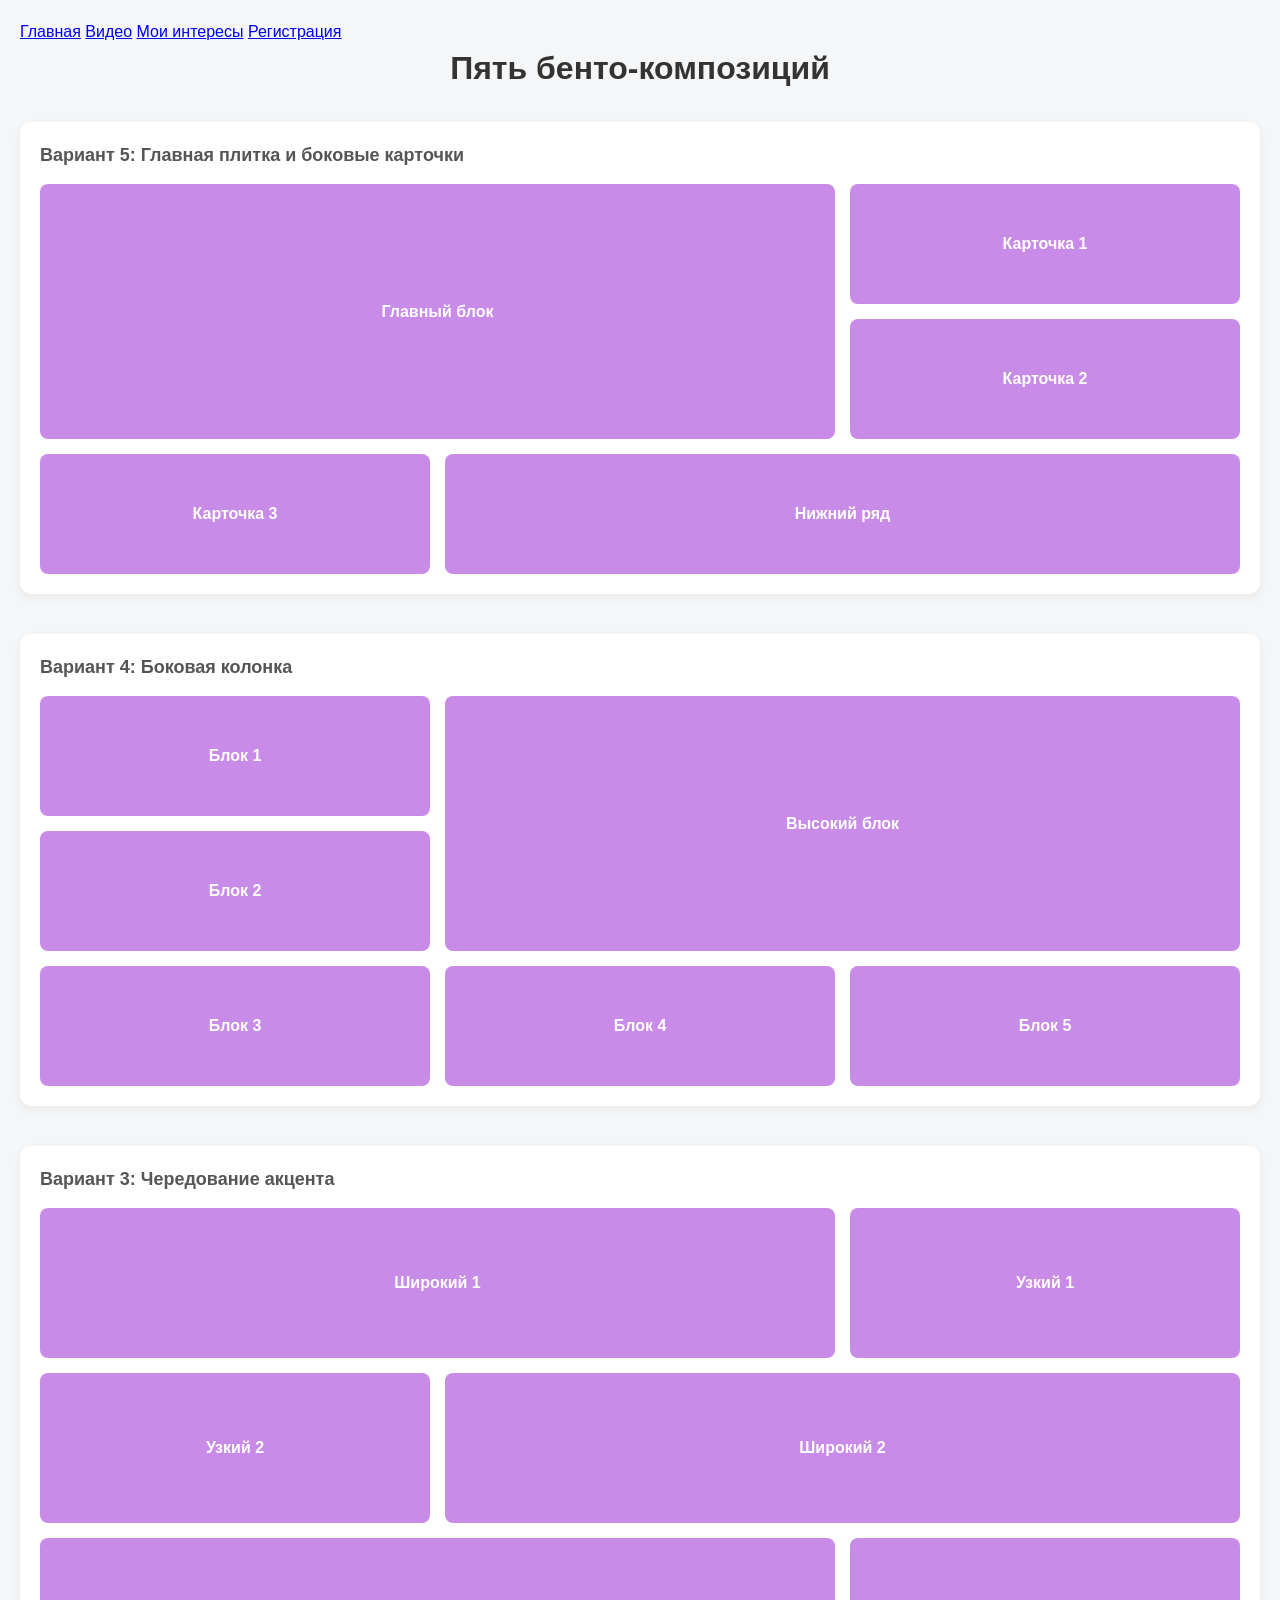
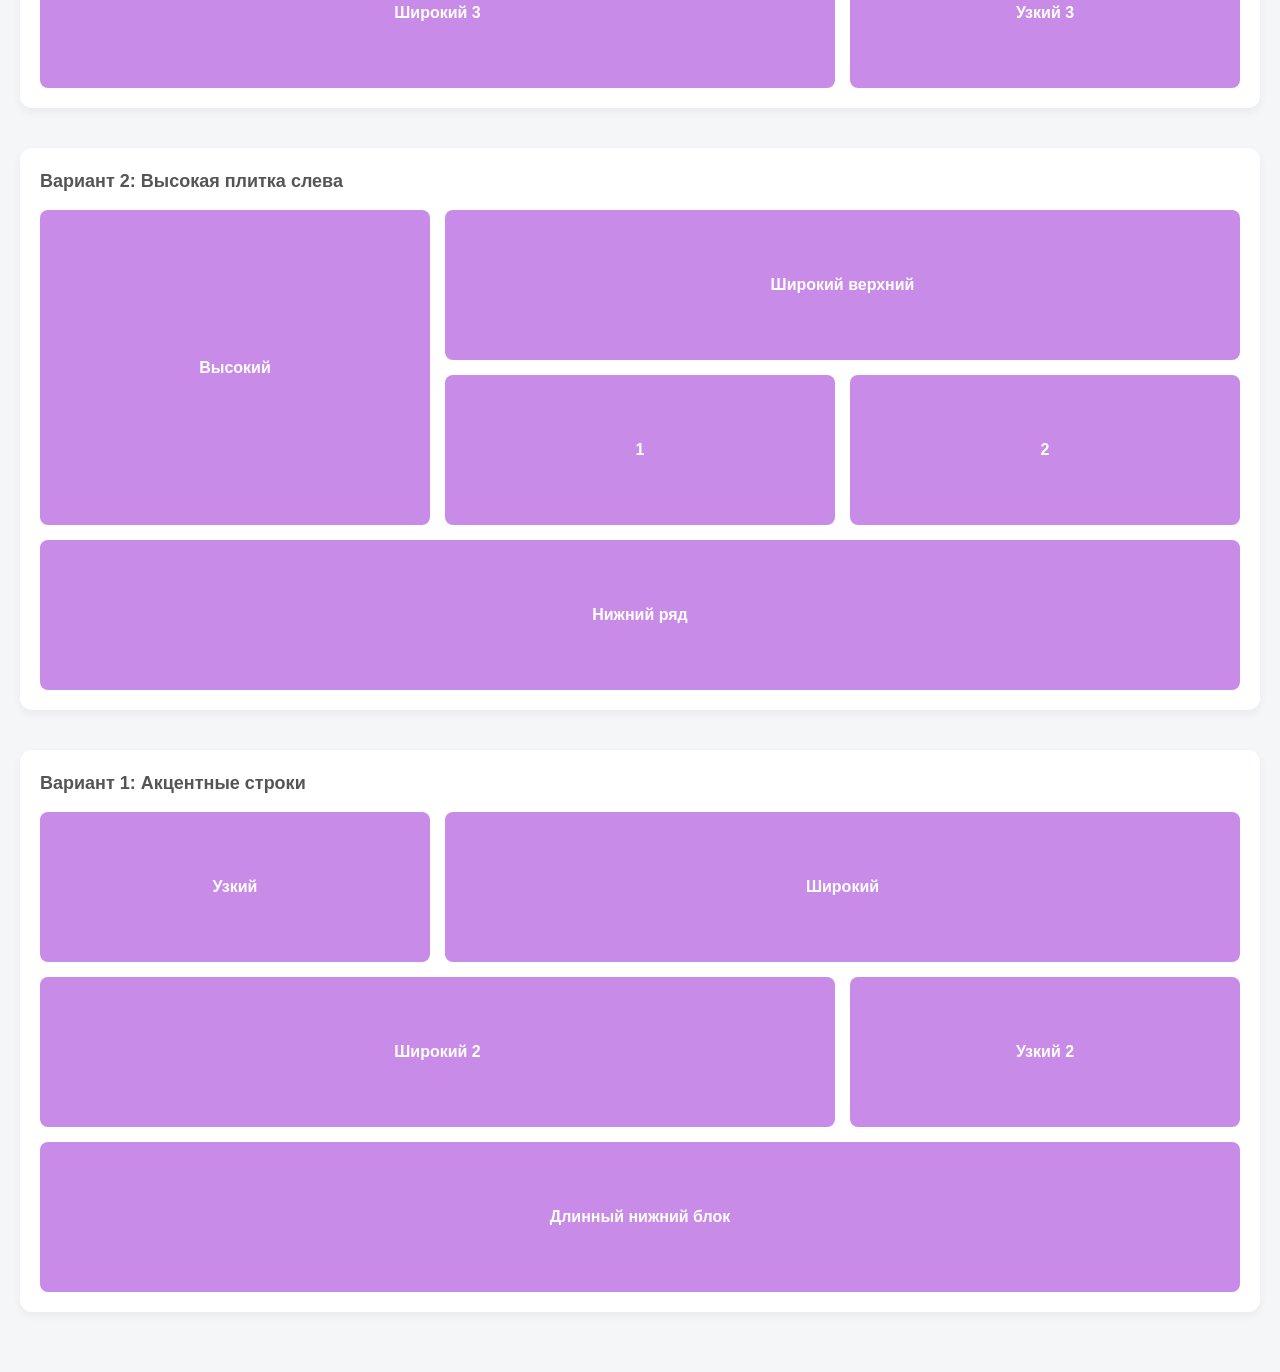
==== html/grid.html @ ebece938 "обновление" ====
<!DOCTYPE html>
<html lang="ru">
<head>
    <meta charset="UTF-8">
    <meta name="viewport" content="width=device-width, initial-scale=1.0">
    <title>CSS Grid: Бенто-композиции</title>
    <link rel="stylesheet" href="../css/stylegr.css">
</head>
<body>
    <header class="header">
<nav class="menu">
    <a href="index.html">Главная</a>
    <a href="index.html#video" class="vid">Видео</a>
    <a href="interes.html" class="int">Мои интересы</a>
    <a href="loli.html" class="valid">Регистрация</a>
</nav>
</header>
    <h1>Пять бенто-композиций</h1>
    <section class="bento bento-5">
        <h2>Вариант 5: Главная плитка и боковые карточки</h2>
        <div class="grid-5">
            <div class="item big">Главный блок</div>
            <div class="item">Карточка 1</div>
            <div class="item">Карточка 2</div>
            <div class="item">Карточка 3</div>
            <div class="item wide">Нижний ряд</div>
        </div>
    </section>
    <section class="bento bento-4">
        <h2>Вариант 4: Боковая колонка</h2>
        <div class="grid-4">
            <div class="item big">Высокий блок</div>
            <div class="item">Блок 1</div>
            <div class="item">Блок 2</div>
            <div class="item">Блок 3</div>
            <div class="item">Блок 4</div>
            <div class="item">Блок 5</div>
        </div>
    </section>
    <section class="bento bento-3">
        <h2>Вариант 3: Чередование акцента</h2>
        <div class="grid-3">
            <div class="item block-1">Широкий 1</div>
            <div class="item block-2">Узкий 1</div>
            <div class="item block-3">Узкий 2</div>
            <div class="item block-4">Широкий 2</div>
            <div class="item block-5">Широкий 3</div>
            <div class="item block-6">Узкий 3</div>
        </div>
    </section>
    <section class="bento bento-2">
        <h2>Вариант 2: Высокая плитка слева</h2>
        <div class="grid-2">
            <div class="item tall">Высокий</div>
            <div class="item wide">Широкий верхний</div>
            <div class="item">1</div>
            <div class="item">2</div>
            <div class="item bottom">Нижний ряд</div>
        </div>
    </section>
    <section class="bento bento-1">
        <h2>Вариант 1: Акцентные строки</h2>
        <div class="grid-1">
            <div class="item">Узкий</div>
            <div class="item wide">Широкий</div>
            <div class="item wide">Широкий 2</div>
            <div class="item">Узкий 2</div>
            <div class="item bottom">Длинный нижний блок</div>
        </div>
    </section>
</body>
</html>
---- css/stylegr.css ----
* {
    box-sizing: border-box;
    margin: 0;
    padding: 0;
}
body {
    font-family: Arial, saans-serif;
    background-color: #f4f6f8;
    color: #333;
    padding: 20px;
    line-height: 1.5;
}
h1 {
    text-align: center;
    margin-bottom: 30px;
}
h2 {
    font-size: 18px;
    margin-bottom: 15px;
    color: #555;
}
.bento {
    margin-bottom: 40px;
    background: #fff;
    padding: 20px;
    border-radius: 12px;
    box-shadow: 0 4px 10px rgba(0,0,0,0.05);
}
.item {
    background-color: #c98be8;
    color: #fff;
    display: flex;
    align-items: center;
    justify-content: center;
    font-weight: bold;
    border-radius: 8px;
    min-height: 100px;
    padding: 10px;
    text-align: center;
}
.grid-5 {
    display: grid;
    grid-template-columns: repeat(3, 1fr);
    grid-template-rows: repeat(3, 120px); 
    gap: 15px;
}
.grid-5 .big {
    grid-column: 1 / 3;
    grid-row: 1 / 3;
}
.grid-5 .item:nth-child(2) {
    grid-column: 3 / 4;
    grid-row: 1 / 2;
}
.grid-5 .item:nth-child(3) {
    grid-column: 3 / 4;
    grid-row: 2 / 3;
}
.grid-5 .item:nth-child(4) {
    grid-column: 1 / 2;
    grid-row: 3 / 4;
}
.grid-5 .wide {
    grid-column: 2 / 4; 
    grid-row: 3 / 4;
}
.grid-4 {
    display: grid;
    grid-template-columns: repeat(3, 1fr);
    grid-template-rows: repeat(3, 120px); 
    gap: 15px;
}
.grid-4 .big {
    grid-column: 2 / 4;
    grid-row: 1 / 3;
}
.grid-4 .item:nth-child(2) {
    grid-column: 1 / 2;
    grid-row: 1 / 2;
}
.grid-4 .item:nth-child(3) {
    grid-column: 1 / 2;
    grid-row: 2 / 3;
}
.grid-4 .item:nth-child(4) {
    grid-column: 1 / 2;
    grid-row: 3 / 4;
}
.grid-4 .item:nth-child(5) {
    grid-column: 2 / 3;
    grid-row: 3 / 4;
}
.grid-4 .item:nth-child(6) {
    grid-column: 3 / 4;
    grid-row: 3 / 4;
}
.grid-3 {
    display: grid;
    grid-template-columns: repeat(3, 1fr);
    grid-template-rows: repeat(3, 150px);
    gap: 15px;
    width: 100%;
    grid-template-areas:
        "b1 b1 b2"  
        "b3 b4 b4"  
        "b5 b5 b6"; 
}
.grid-3 .block-1 { grid-area: b1; }
.grid-3 .block-2 { grid-area: b2; }
.grid-3 .block-3 { grid-area: b3; }
.grid-3 .block-4 { grid-area: b4; }
.grid-3 .block-5 { grid-area: b5; }
.grid-3 .block-6 { grid-area: b6; }
.grid-2 {
    display: grid;
    grid-template-columns: repeat(3, 1fr);
    grid-template-rows: repeat(3, 150px);
    gap: 15px;
    width: 100%;
}
.grid-2 .tall {
    grid-column: 1 / 2;
    grid-row: 1 / 3;
}
.grid-2 .wide {
    grid-column: 2 / 4;
    grid-row: 1 / 2;
}
.grid-2 .item:nth-child(3) {
    grid-column: 2 / 3;
    grid-row: 2 / 3;
}
.grid-2 .item:nth-child(4) {
    grid-column: 3 / 4;
    grid-row: 2 / 3;
}
.grid-2 .bottom {
    grid-column: 1 / 4;
    grid-row: 3 / 4;
}
.grid-1 {
    display: grid;
    grid-template-columns: repeat(3, 1fr);
    grid-template-rows: repeat(3, 150px);
    gap: 15px;
    width: 100%;
}
.grid-1 .item:nth-child(1) {
    grid-column: 1 / 2;
    grid-row: 1 / 2;
}
.grid-1 .item:nth-child(2) {
    grid-column: 2 / 4;
    grid-row: 1 / 2;
}
.grid-1 .item:nth-child(3) {
    grid-column: 1 / 3;
    grid-row: 2 / 3;
}
.grid-1 .item:nth-child(4) {
    grid-column: 3 / 4;
    grid-row: 2 / 3;
}
.grid-1 .bottom {
    grid-column: 1 / 4;
    grid-row: 3 / 4;
}
@media (max-width: 768px) {
    .grid-1, .grid-2, .grid-3, .grid-4, .grid-5 {
        display: grid !important;
        grid-template-columns: repeat(2, 1fr) !important;
        grid-template-rows: auto !important;
        grid-template-areas: none !important;
        gap: 15px !important;
    }
    .grid-1 .item, .grid-2 .item, .grid-3 .item, .grid-4 .item, .grid-5 .item,
    .big, .tall, .wide, .bottom,
    .block-1, .block-2, .block-3, .block-4, .block-5, .block-6 {
        grid-column: auto !important;
        grid-row: auto !important;
        grid-area: auto !important;
    }
    .grid-1 .item:nth-child(1), .grid-2 .item:nth-child(1), .grid-3 > :nth-child(1), .grid-4 .item:nth-child(1), .grid-5 .item:nth-child(1) { grid-column: 1 / 2 !important; }
    .grid-1 .item:nth-child(2), .grid-2 .item:nth-child(2), .grid-3 > :nth-child(2), .grid-4 .item:nth-child(2), .grid-5 .item:nth-child(2) { grid-column: 2 / 3 !important; }
    .grid-1 .item:nth-child(3), .grid-2 .item:nth-child(3), .grid-3 > :nth-child(3), .grid-4 .item:nth-child(3), .grid-5 .item:nth-child(3) { grid-column: 1 / 3 !important; }
    .grid-1 .item:nth-child(4), .grid-2 .item:nth-child(4), .grid-3 > :nth-child(4), .grid-4 .item:nth-child(4), .grid-5 .item:nth-child(4) { grid-column: 1 / 3 !important; }

    .grid-3 > :nth-child(5), .grid-4 .item:nth-child(5) { grid-column: 1 / 2 !important; }
    .grid-3 > :nth-child(6), .grid-4 .item:nth-child(6) { grid-column: 2 / 3 !important; }
    
    .grid-1 .item:nth-child(5), 
    .grid-2 .item:nth-child(5), 
    .grid-5 .item:nth-child(5) { 
        grid-column: 1 / 3 !important; 
    }
}
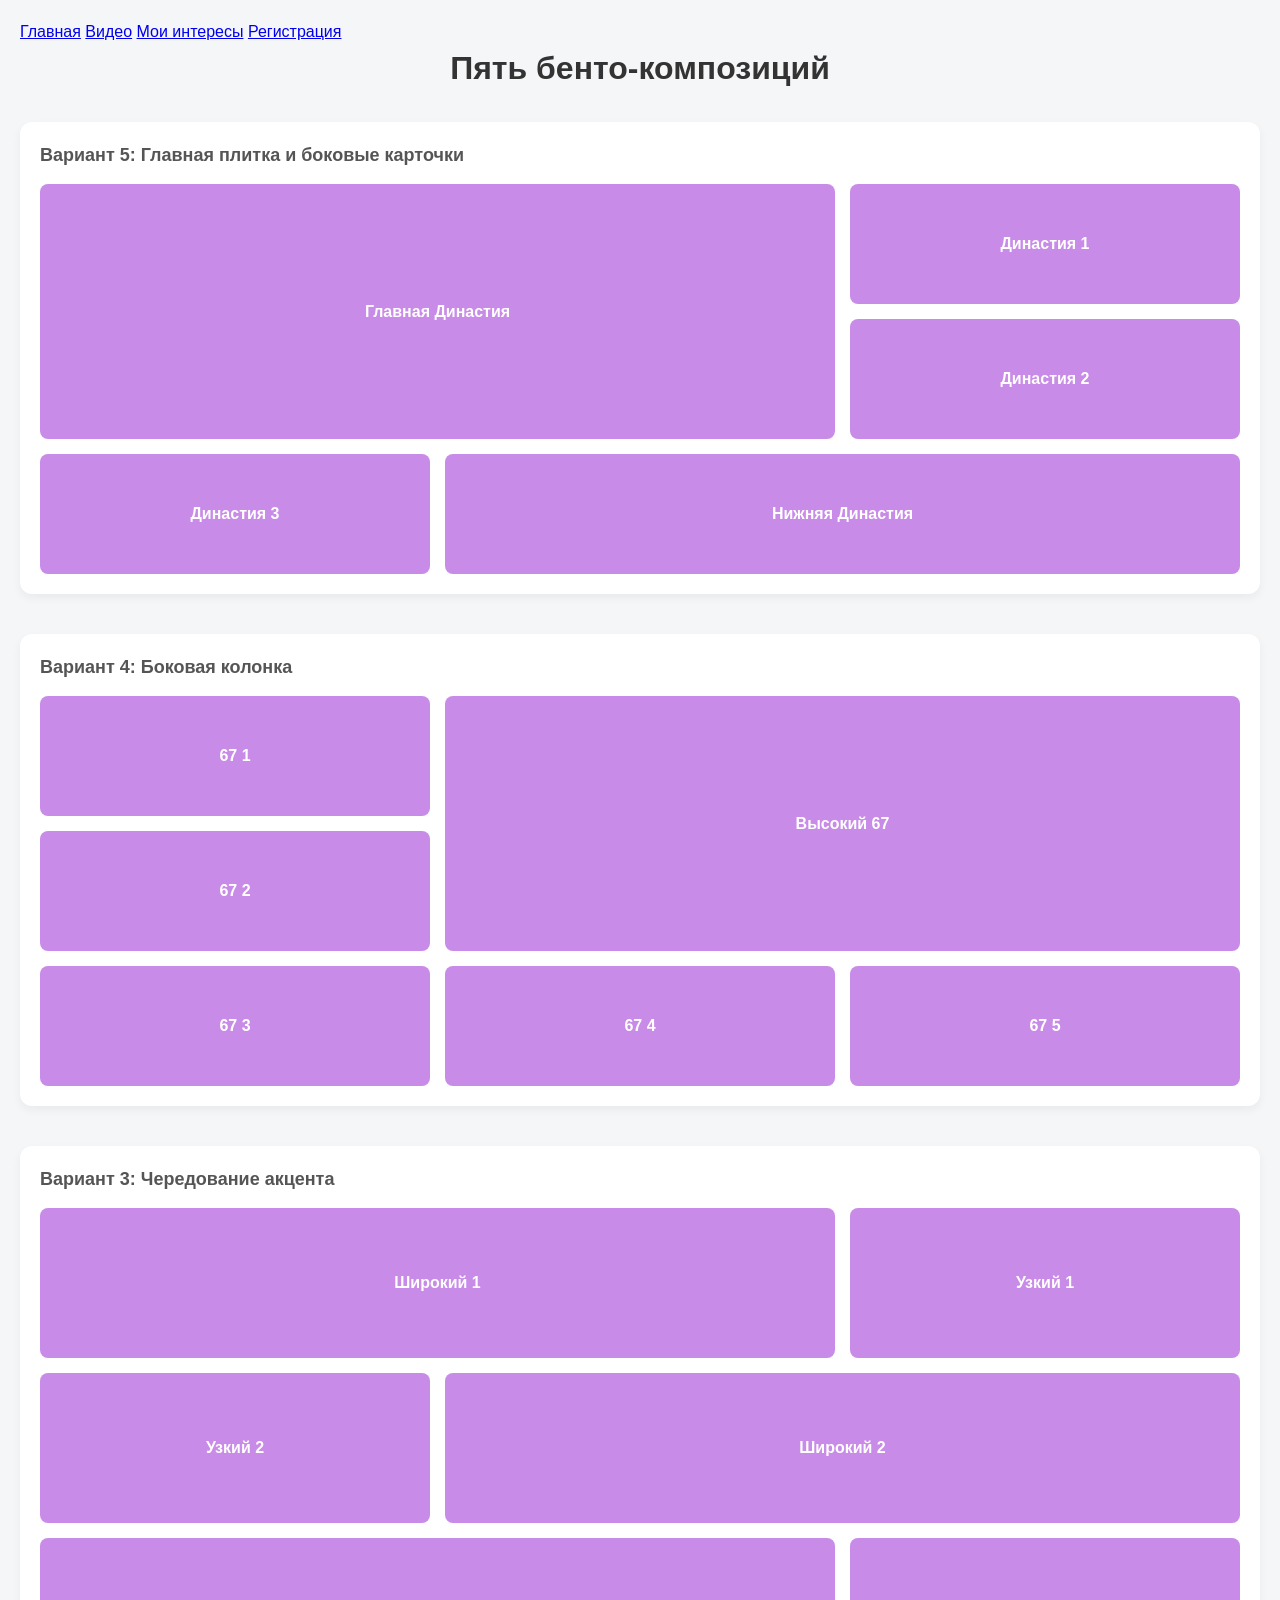
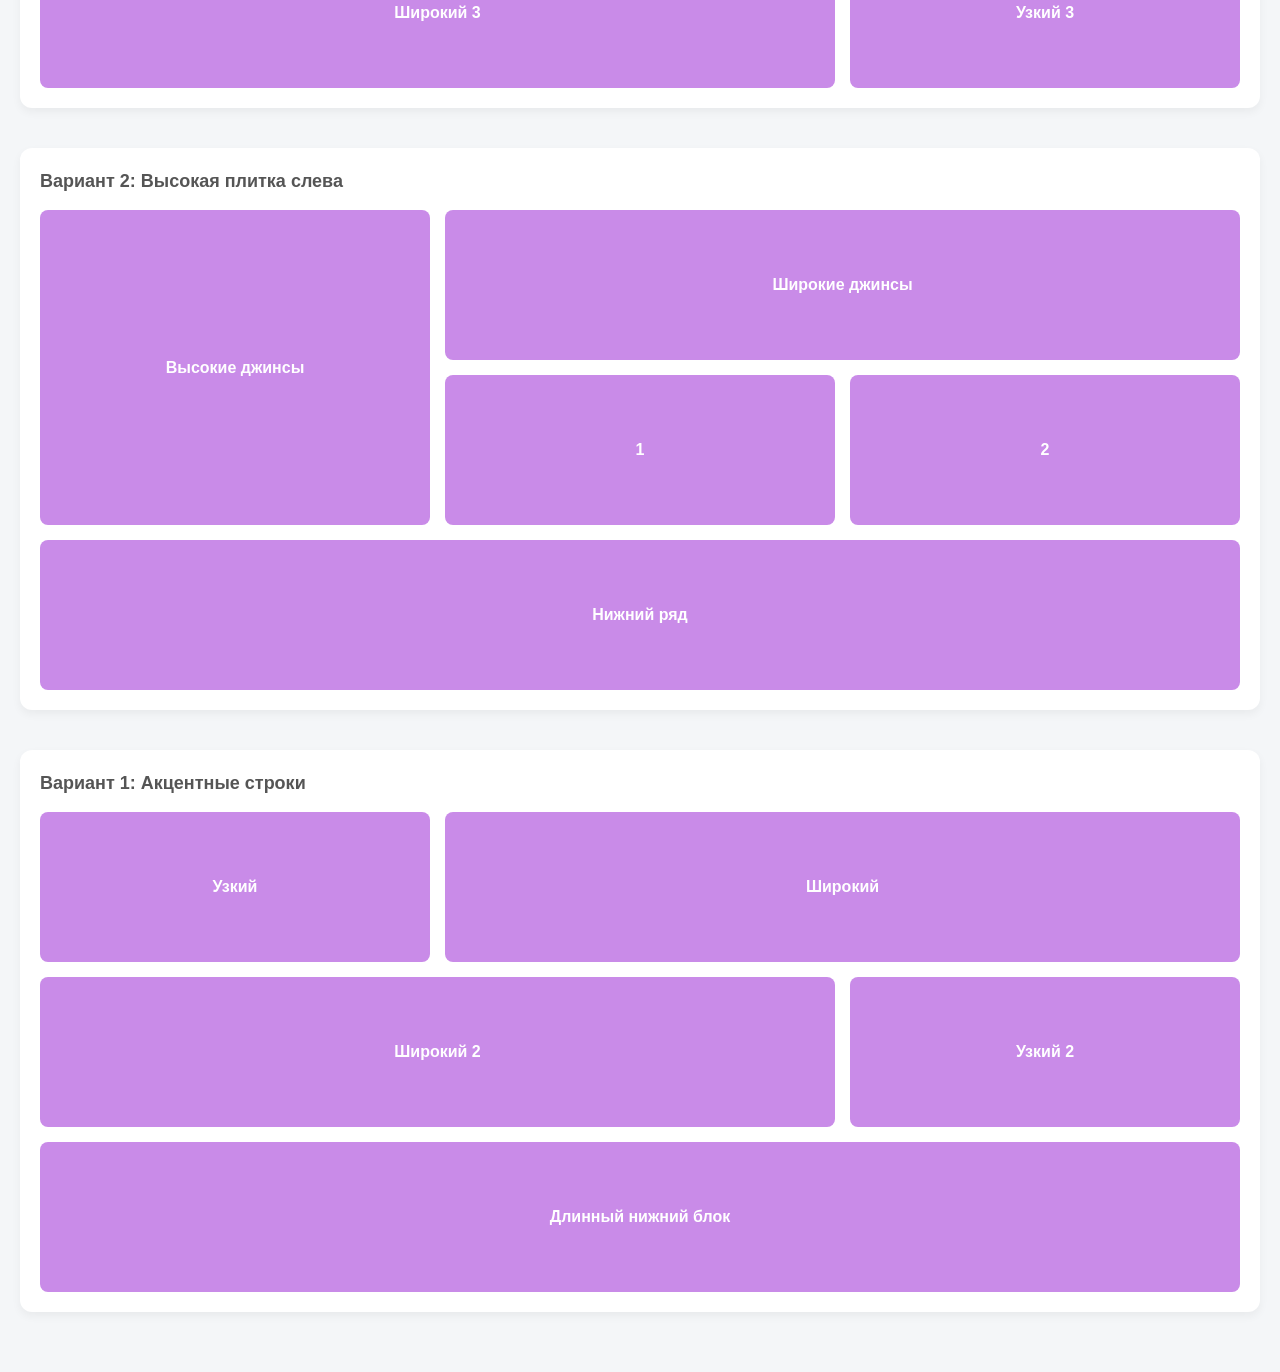
==== commit e1cedb19: "гридыыыыы" ====
--- a/html/grid.html
+++ b/html/grid.html
@@ -19,22 +19,22 @@
     <section class="bento bento-5">
         <h2>Вариант 5: Главная плитка и боковые карточки</h2>
         <div class="grid-5">
-            <div class="item big">Главный блок</div>
-            <div class="item">Карточка 1</div>
-            <div class="item">Карточка 2</div>
-            <div class="item">Карточка 3</div>
-            <div class="item wide">Нижний ряд</div>
+            <div class="item big">Главная Династия</div>
+            <div class="item">Династия 1</div>
+            <div class="item">Династия 2</div>
+            <div class="item">Династия 3</div>
+            <div class="item wide">Нижняя Династия</div>
         </div>
     </section>
     <section class="bento bento-4">
         <h2>Вариант 4: Боковая колонка</h2>
         <div class="grid-4">
-            <div class="item big">Высокий блок</div>
-            <div class="item">Блок 1</div>
-            <div class="item">Блок 2</div>
-            <div class="item">Блок 3</div>
-            <div class="item">Блок 4</div>
-            <div class="item">Блок 5</div>
+            <div class="item big">Высокий 67</div>
+            <div class="item">67 1</div>
+            <div class="item">67 2</div>
+            <div class="item">67 3</div>
+            <div class="item">67 4</div>
+            <div class="item">67 5</div>
         </div>
     </section>
     <section class="bento bento-3">
@@ -51,8 +51,8 @@
     <section class="bento bento-2">
         <h2>Вариант 2: Высокая плитка слева</h2>
         <div class="grid-2">
-            <div class="item tall">Высокий</div>
-            <div class="item wide">Широкий верхний</div>
+            <div class="item tall">Высокие джинсы</div>
+            <div class="item wide">Широкие джинсы</div>
             <div class="item">1</div>
             <div class="item">2</div>
             <div class="item bottom">Нижний ряд</div>
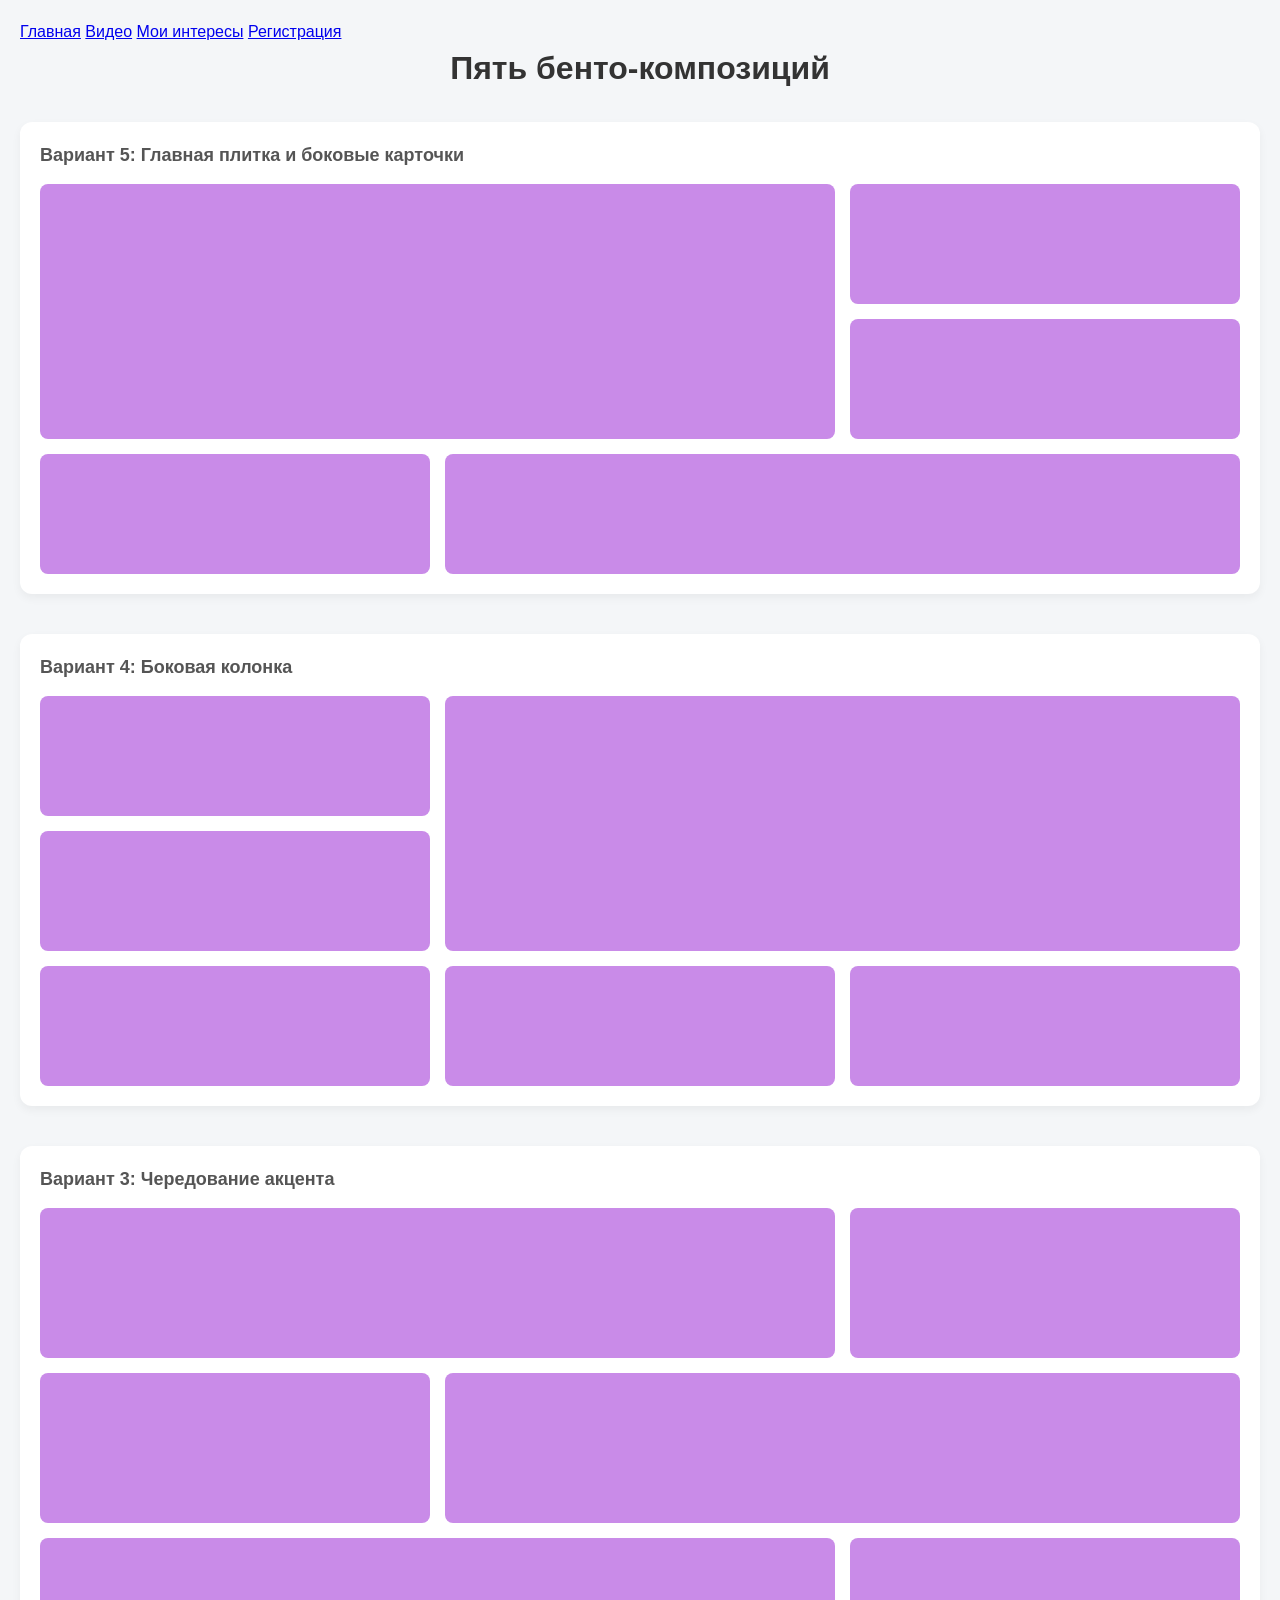
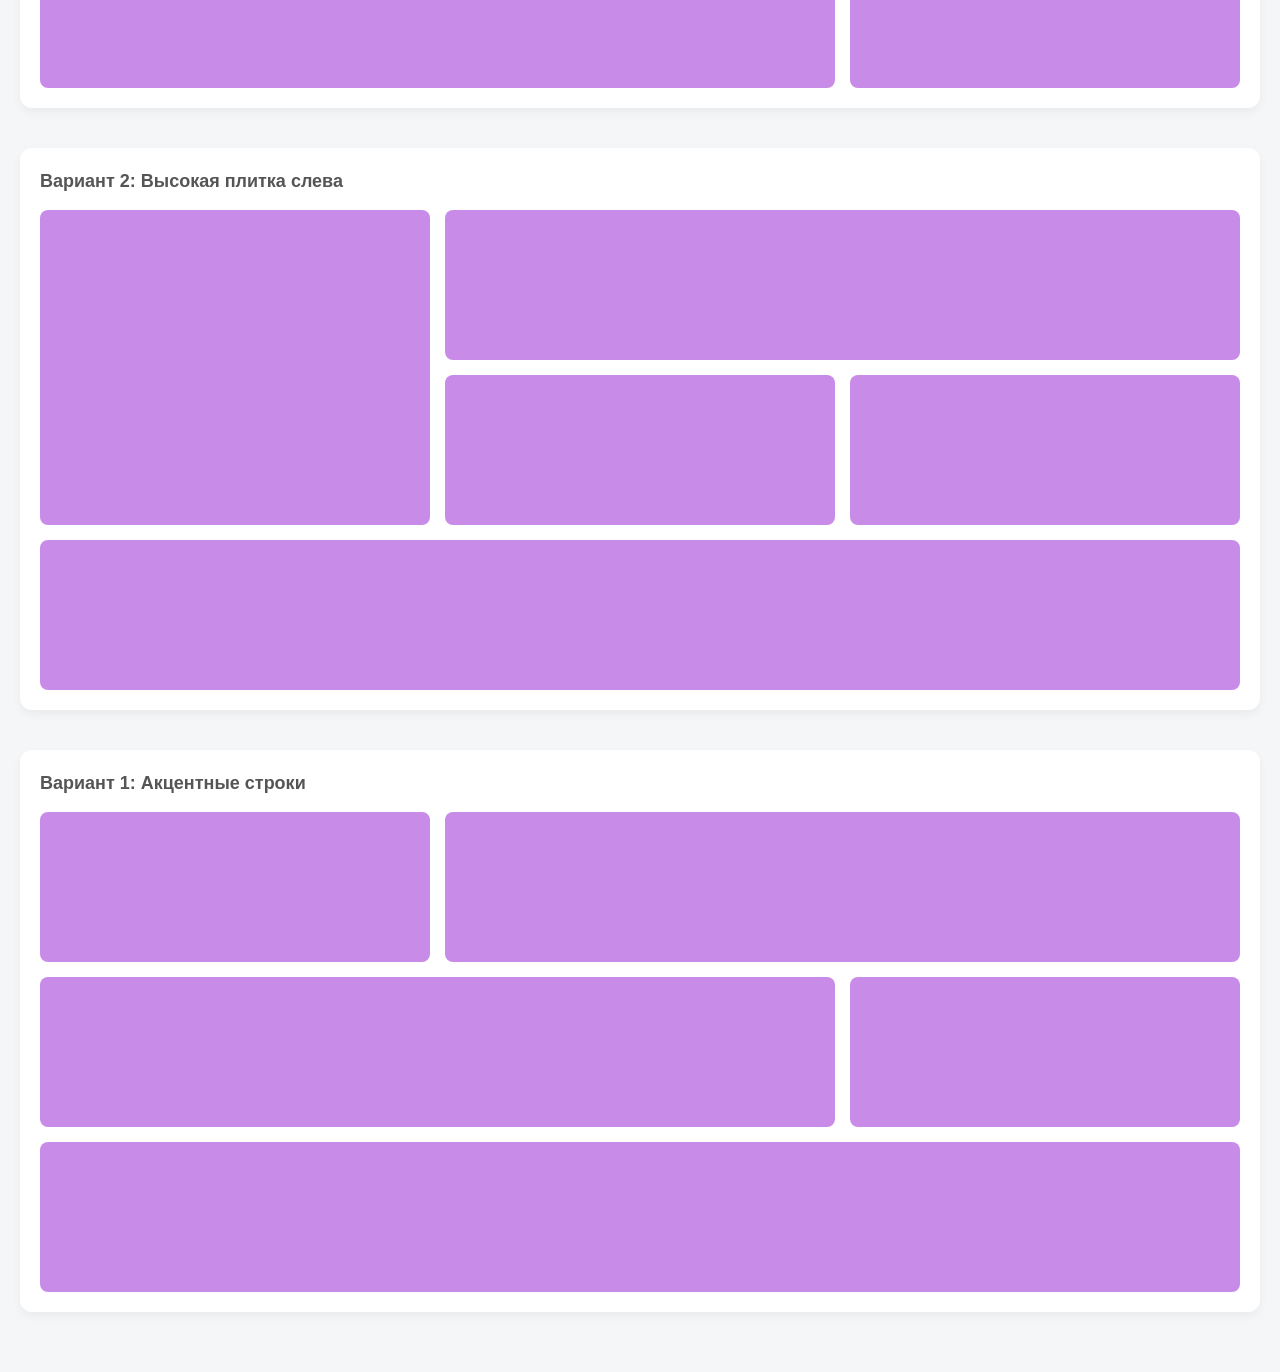
==== commit f62dcc57: "гриды" ====
--- a/html/grid.html
+++ b/html/grid.html
@@ -8,64 +8,70 @@
 </head>
 <body>
     <header class="header">
-<nav class="menu">
-    <a href="index.html">Главная</a>
-    <a href="index.html#video" class="vid">Видео</a>
-    <a href="interes.html" class="int">Мои интересы</a>
-    <a href="loli.html" class="valid">Регистрация</a>
-</nav>
-</header>
+        <nav class="menu">
+            <a href="index.html">Главная</a>
+            <a href="index.html#video" class="vid">Видео</a>
+            <a href="interes.html" class="int">Мои интересы</a>
+            <a href="loli.html" class="valid">Регистрация</a>
+        </nav>
+    </header>
+    
     <h1>Пять бенто-композиций</h1>
+    
     <section class="bento bento-5">
         <h2>Вариант 5: Главная плитка и боковые карточки</h2>
         <div class="grid-5">
-            <div class="item big">Главная Династия</div>
-            <div class="item">Династия 1</div>
-            <div class="item">Династия 2</div>
-            <div class="item">Династия 3</div>
-            <div class="item wide">Нижняя Династия</div>
+            <div class="item big"></div>
+            <div class="item"></div>
+            <div class="item"></div>
+            <div class="item"></div>
+            <div class="item wide"></div>
         </div>
     </section>
+    
     <section class="bento bento-4">
         <h2>Вариант 4: Боковая колонка</h2>
         <div class="grid-4">
-            <div class="item big">Высокий 67</div>
-            <div class="item">67 1</div>
-            <div class="item">67 2</div>
-            <div class="item">67 3</div>
-            <div class="item">67 4</div>
-            <div class="item">67 5</div>
+            <div class="item big"></div>
+            <div class="item"></div>
+            <div class="item"></div>
+            <div class="item"></div>
+            <div class="item"></div>
+            <div class="item"></div>
         </div>
     </section>
+    
     <section class="bento bento-3">
         <h2>Вариант 3: Чередование акцента</h2>
         <div class="grid-3">
-            <div class="item block-1">Широкий 1</div>
-            <div class="item block-2">Узкий 1</div>
-            <div class="item block-3">Узкий 2</div>
-            <div class="item block-4">Широкий 2</div>
-            <div class="item block-5">Широкий 3</div>
-            <div class="item block-6">Узкий 3</div>
+            <div class="item block-1"></div>
+            <div class="item block-2"></div>
+            <div class="item block-3"></div>
+            <div class="item block-4"></div>
+            <div class="item block-5"></div>
+            <div class="item block-6"></div>
         </div>
     </section>
+    
     <section class="bento bento-2">
         <h2>Вариант 2: Высокая плитка слева</h2>
         <div class="grid-2">
-            <div class="item tall">Высокие джинсы</div>
-            <div class="item wide">Широкие джинсы</div>
-            <div class="item">1</div>
-            <div class="item">2</div>
-            <div class="item bottom">Нижний ряд</div>
+            <div class="item tall"></div>
+            <div class="item wide"></div>
+            <div class="item"></div>
+            <div class="item"></div>
+            <div class="item bottom"></div>
         </div>
     </section>
+    
     <section class="bento bento-1">
         <h2>Вариант 1: Акцентные строки</h2>
         <div class="grid-1">
-            <div class="item">Узкий</div>
-            <div class="item wide">Широкий</div>
-            <div class="item wide">Широкий 2</div>
-            <div class="item">Узкий 2</div>
-            <div class="item bottom">Длинный нижний блок</div>
+            <div class="item"></div>
+            <div class="item wide"></div>
+            <div class="item wide"></div>
+            <div class="item"></div>
+            <div class="item bottom"></div>
         </div>
     </section>
 </body>
--- a/css/stylegr.css
+++ b/css/stylegr.css
@@ -164,7 +164,6 @@
 .grid-1 .bottom {
     grid-column: 1 / 4;
     grid-row: 3 / 4;
-}
 @media (max-width: 768px) {
     .grid-1, .grid-2, .grid-3, .grid-4, .grid-5 {
         display: grid !important;
@@ -184,10 +183,8 @@
     .grid-1 .item:nth-child(2), .grid-2 .item:nth-child(2), .grid-3 > :nth-child(2), .grid-4 .item:nth-child(2), .grid-5 .item:nth-child(2) { grid-column: 2 / 3 !important; }
     .grid-1 .item:nth-child(3), .grid-2 .item:nth-child(3), .grid-3 > :nth-child(3), .grid-4 .item:nth-child(3), .grid-5 .item:nth-child(3) { grid-column: 1 / 3 !important; }
     .grid-1 .item:nth-child(4), .grid-2 .item:nth-child(4), .grid-3 > :nth-child(4), .grid-4 .item:nth-child(4), .grid-5 .item:nth-child(4) { grid-column: 1 / 3 !important; }
-
     .grid-3 > :nth-child(5), .grid-4 .item:nth-child(5) { grid-column: 1 / 2 !important; }
     .grid-3 > :nth-child(6), .grid-4 .item:nth-child(6) { grid-column: 2 / 3 !important; }
-    
     .grid-1 .item:nth-child(5), 
     .grid-2 .item:nth-child(5), 
     .grid-5 .item:nth-child(5) { 
